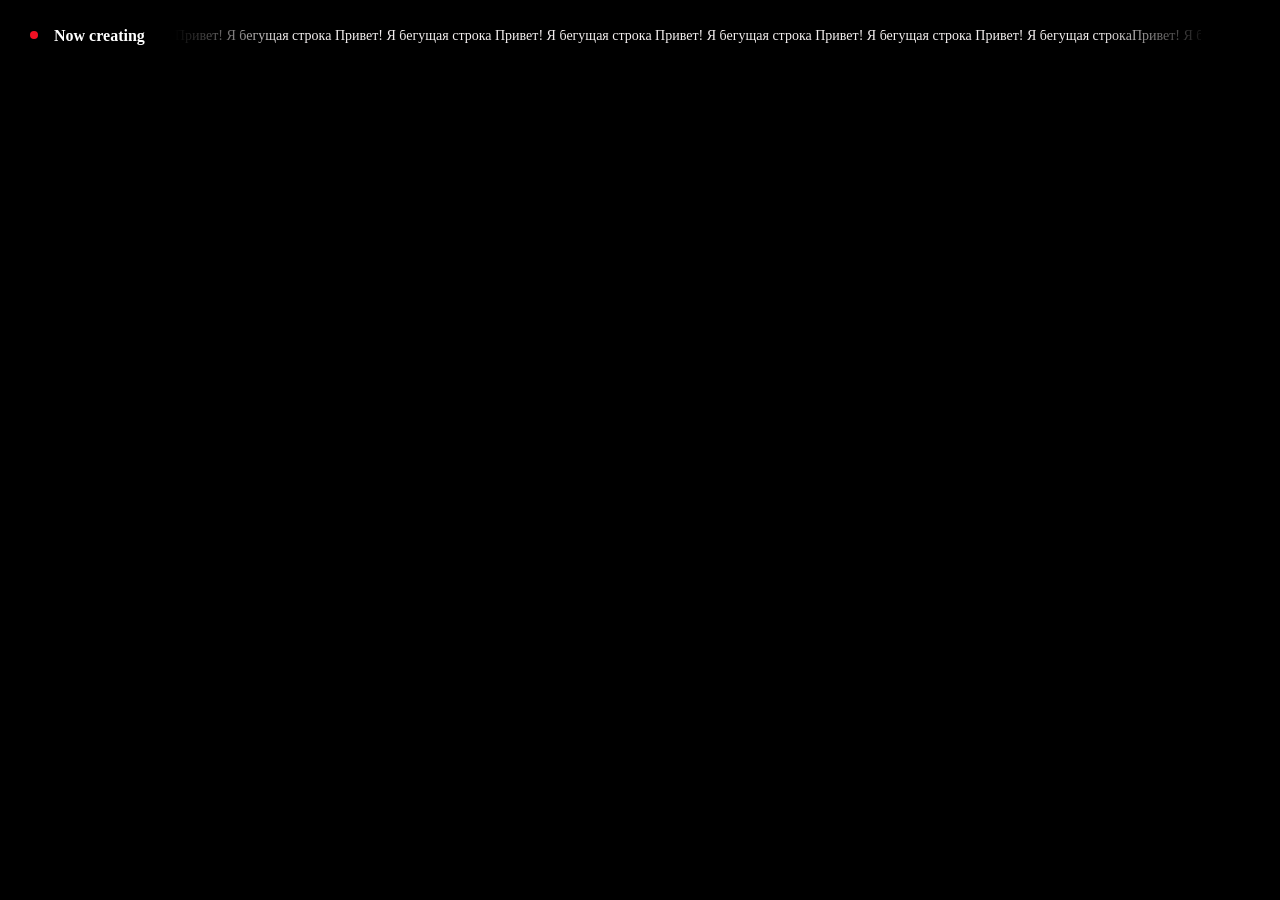
==== index.html @ 4b79b08d "b" ====
<!DOCTYPE html>
<html lang="ru">
<head>
    <meta charset="UTF-8">
    <meta name="viewport" content="width=device-width, initial-scale=1.0">
    <link rel="stylesheet" href="assets/style/rest.css">
    <link rel="stylesheet" href="assets/style/style.css">
    <title>THE ICE - Химчистка хоккейной формы</title>
</head>
<body>
    <div class="status_bar">
        <div class="item status-bar__title-wrapper"><div class="status-bar__dot"></div>Now creating</div>
        <div class="item status-bar__container">
            <div class="status-bar__gradient is-dark"></div>
            <div class="status-bar__gradient is-dark-right"></div>
            <section class="beg_str">
                <div class="el"></div>
                <div class="el el1"> Привет! Я бегущая строка Привет! Я бегущая строка Привет! Я бегущая строка </div>
                <!-- <div class="el el2">Привет! Я бегущая строка Привет! Я бегущая строка Привет! Я бегущая строка </div> -->
            </section>
        </div>
        <div class="item wg-element">3</div>
    </div>
</body>
</html>
---- assets/style/rest.css ----
Reset and base styles 
* {
	padding: 0px;
	margin: 0px;
	border: none;
}

*,
*::before,
*::after {
	box-sizing: border-box;
}

/* Links */

a, a:link, a:visited  {
    text-decoration: none;
}

a:hover  {
    text-decoration: none;
}

/* Common */

aside, nav, footer, header, section, main {
	display: block;
}

h1, h2, h3, h4, h5, h6, p {
    font-size: inherit;
	font-weight: inherit;
}

ul, ul li {
	list-style: none;
}

img {
	vertical-align: top;
}

img, svg {
	max-width: 100%;
	height: auto;
}

address {
  font-style: normal;
}

/* Form */

input, textarea, button, select {
	font-family: inherit;
    font-size: inherit;
    color: inherit;
    background-color: transparent;
}

input::-ms-clear {
	display: none;
}

button, input[type="submit"] {
    display: inline-block;
    box-shadow: none;
    background-color: transparent;
    background: none;
    cursor: pointer;
}

input:focus, input:active,
button:focus, button:active {
    outline: none;
}

button::-moz-focus-inner {
	padding: 0;
	border: 0;
}

label {
	cursor: pointer;
}

legend {
	display: block;
}
---- assets/style/style.css ----
* {
    --bg-color: #000;
    --white: #F3EFEF;
    --defoult-red: #F21023;
}

body{
    margin: 0;
    padding: 1.25rem;
    width: 100%;
    font-weight: 400;
    background-color: var(--bg-color);
}

.status-bar__dot {
    display: inline-block;
    width: .5rem;
    height: .5rem;
    border-radius: 100vw;
    background-color: var(--defoult-red);
    margin-bottom: .1rem;
    margin-right: 1rem;
  }



.status_bar {
    color: white;
    display: grid;
    grid-template-columns: repeat(3, auto);
    gap: 10px;
    z-index: -1;
    justify-content: start;
    align-items: center;
    padding-right: 2rem;
    font-size: .875rem;
    line-height: 90%;
    position: fixed;
}

.status_bar .item {
    padding: 10px;
    /* border: 1px solid #ccc; */
}

.status-bar__title-wrapper {
    grid-column: 1 / 2; 
    white-space: pre;
    align-items: center;
    height: 100%;
    padding-left: 2rem;
    padding-right: 1rem;
    font-size: 1rem;
    font-weight: 800;
}

.status-bar__container {
    grid-column: 2 / 3;
    color: var(--white);
    align-items: center;
    width: 100%;
    height: 100%;
    position: relative;
    overflow: hidden;
}
.status-bar__gradient.is-dark-right{
    background-image: linear-gradient(to right, transparent, var(--bg-color));
    left: auto;
    right: 0;
}
.status-bar__gradient{
    z-index: 1;
    background-image: linear-gradient(to right, var(--bg-color), transparent);
    width: 7rem;
    height: 100%;
    position: absolute;
}
.status-bar__description {
    opacity: .4;
}
.status-bar__company {
    opacity: .8;
    margin-left: .5rem;
}
.wg-element {
    grid-column: 3 / 4;
    color: var(--bg-color);
}

.wg-element-wrapper.sw14{
    min-width: 3rem;
    display: block;
}
.wg-element-wrapper{
    align-items: center;
    width: 3rem;
    position: relative;
}
.wg-button{
    color: var(--bg-color);
    text-transform: uppercase;
    background-image: linear-gradient(135deg, rgba(214,163,228,0),rgba(214,163,228,.07));
    border: 1px solid rgba(255, 255, 255, .16);
    border-radius: 100vw;
    justify-content: center;
    align-items: center;
    min-width: 3rem;
    height: 2rem;
    padding: 0 .5rem;
    font-size: .825rem;
    text-decoration: none;
    transition: all .1s;
    position: relative;
    overflow: hidden;
}
.w-inline-block{
    max-width: 100%;
    display: inline-block;
}
.wg-button-text-lang{
    align-items: center;
    height: 2rem;
}

.beg_str{
    display: flex;
    overflow-x: hidden;
}
.el{
    white-space: nowrap;
    display: inline-block;
}
.el1{
    animation: marquee1 20s infinite linear;
    animation-delay: -20s;
}
.el2{
    animation: marquee2 20s infinite linear;
    animation-delay: -10s;
}
.el::after{
    content: ' Привет! Я бегущая строка Привет! Я бегущая строка Привет! Я бегущая строка Привет! Я бегущая строка Привет! Я бегущая строка Привет! Я бегущая строка ';
}
@keyframes marquee1 {
    0% {
        transform: translateX(100%);
    }
    100% {
        transform: translateX(-100%);
    }
}
@keyframes marquee2 {
    0% {
        transform: translateX(0%);
    }
    100% {
        transform: translateX(-200%);
    }
}
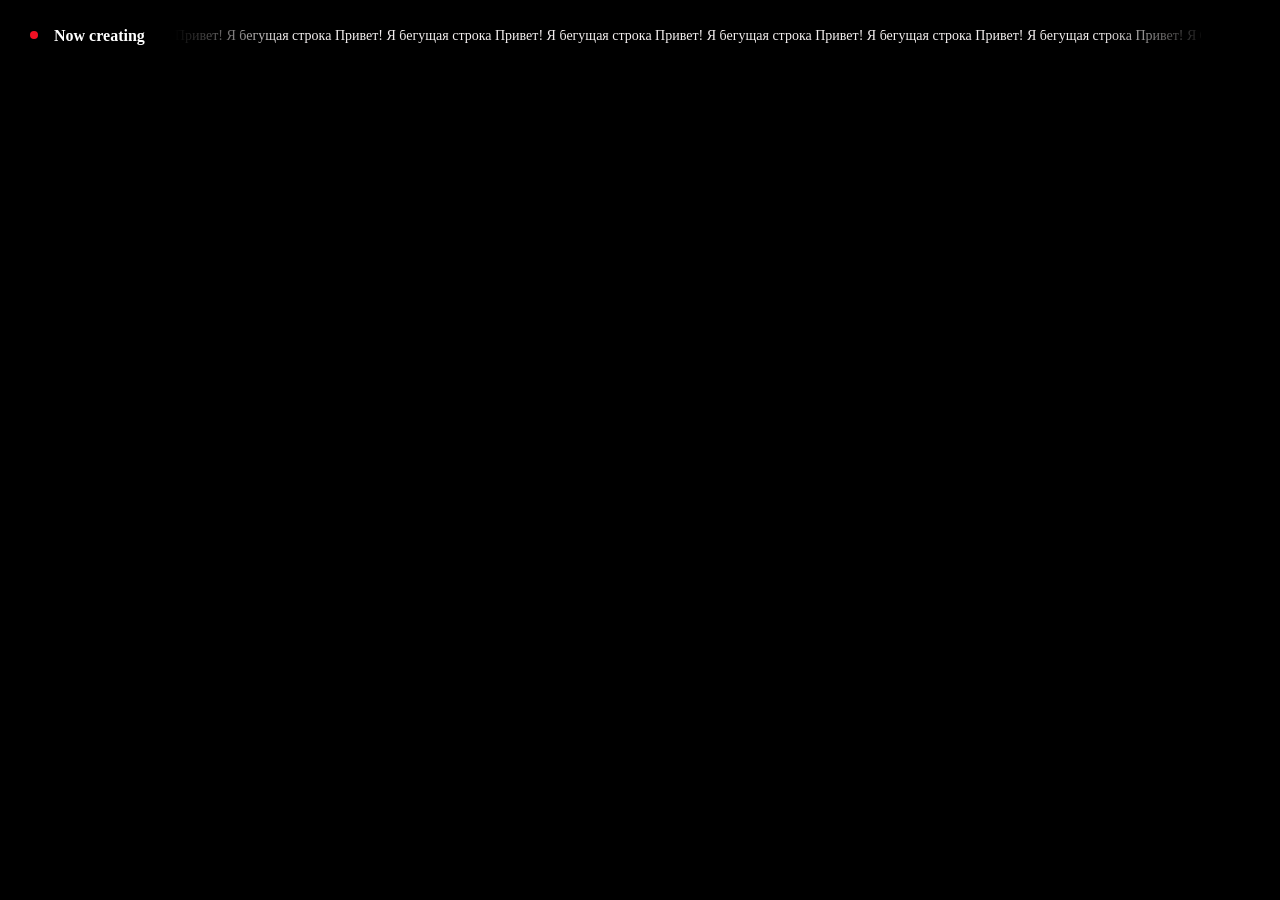
==== commit ae64e685: "sd" ====
--- a/index.html
+++ b/index.html
@@ -14,7 +14,6 @@
             <div class="status-bar__gradient is-dark"></div>
             <div class="status-bar__gradient is-dark-right"></div>
             <section class="beg_str">
-                <div class="el"></div>
                 <div class="el el1"> Привет! Я бегущая строка Привет! Я бегущая строка Привет! Я бегущая строка </div>
                 <!-- <div class="el el2">Привет! Я бегущая строка Привет! Я бегущая строка Привет! Я бегущая строка </div> -->
             </section>
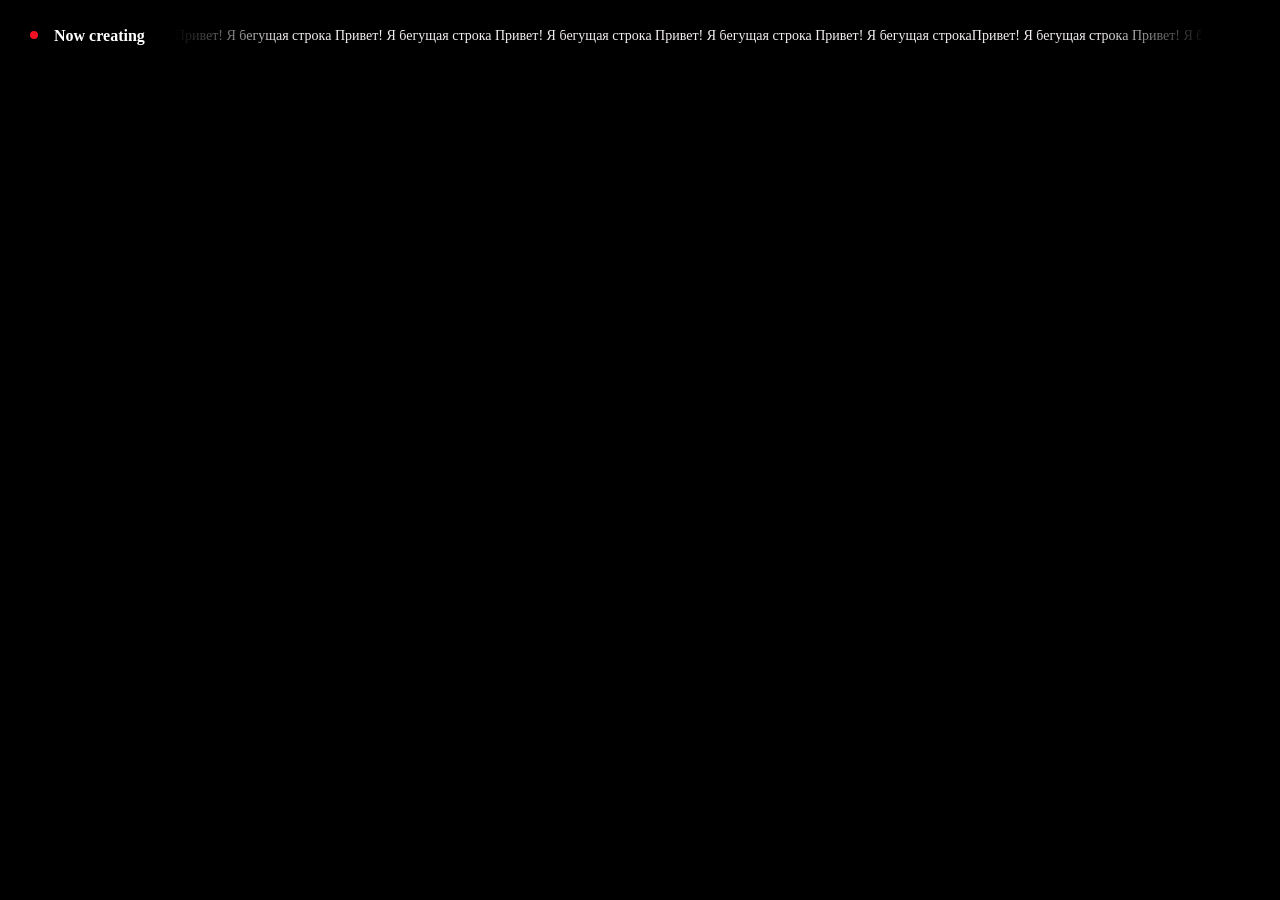
==== commit 93e8636f: "bbkh" ====
--- a/index.html
+++ b/index.html
@@ -15,7 +15,7 @@
             <div class="status-bar__gradient is-dark-right"></div>
             <section class="beg_str">
                 <div class="el el1"> Привет! Я бегущая строка Привет! Я бегущая строка Привет! Я бегущая строка </div>
-                <!-- <div class="el el2">Привет! Я бегущая строка Привет! Я бегущая строка Привет! Я бегущая строка </div> -->
+                <div class="el el2"> Привет! Я бегущая строка Привет! Я бегущая строка Привет! Я бегущая строка </div>
             </section>
         </div>
         <div class="item wg-element">3</div>
--- a/assets/style/style.css
+++ b/assets/style/style.css
@@ -139,7 +139,7 @@
     animation-delay: -10s;
 }
 .el::after{
-    content: ' Привет! Я бегущая строка Привет! Я бегущая строка Привет! Я бегущая строка Привет! Я бегущая строка Привет! Я бегущая строка Привет! Я бегущая строка ';
+    content: ' Привет! Я бегущая строка Привет! Я бегущая строка';
 }
 @keyframes marquee1 {
     0% {
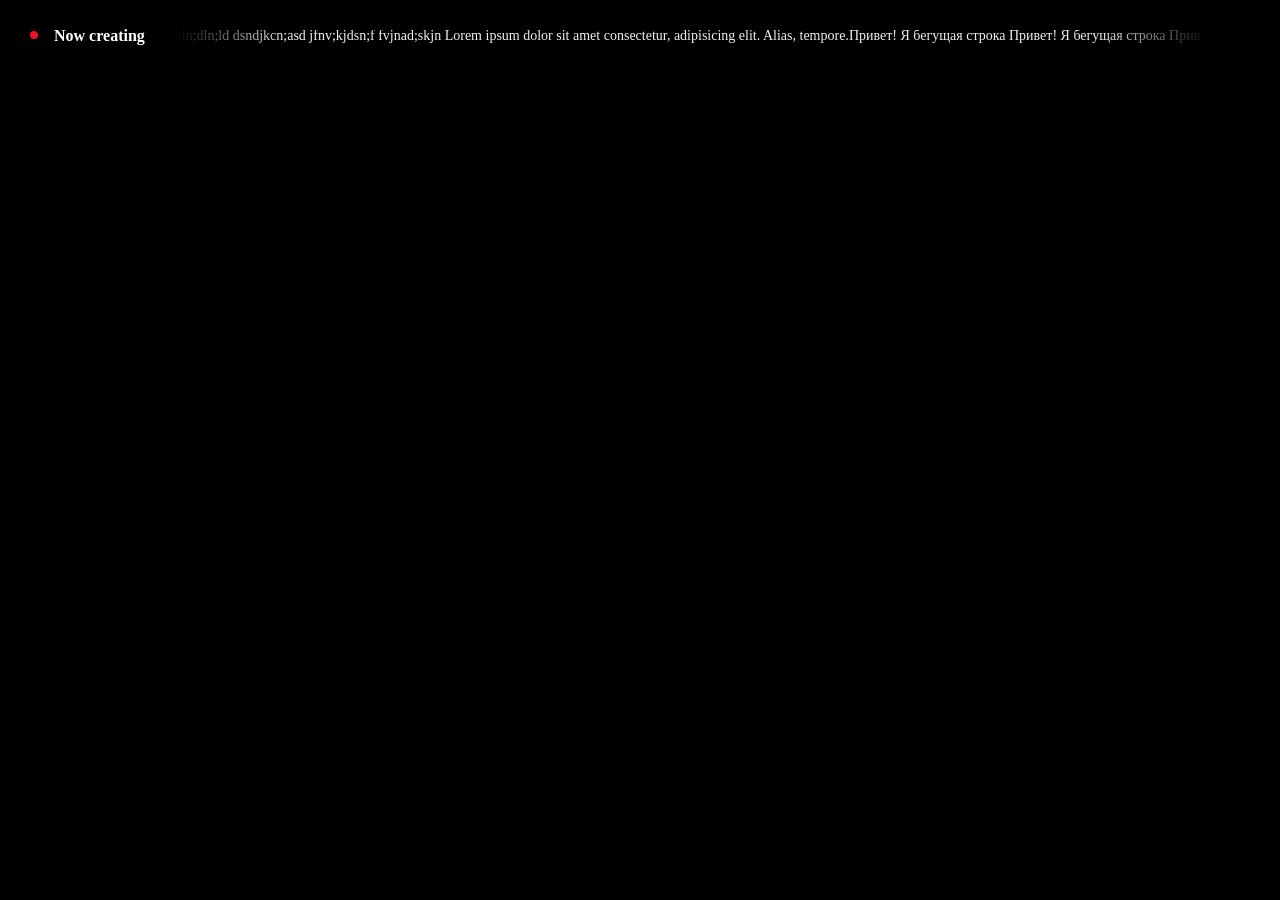
==== commit 2e11e4f2: "jnk" ====
--- a/index.html
+++ b/index.html
@@ -14,7 +14,7 @@
             <div class="status-bar__gradient is-dark"></div>
             <div class="status-bar__gradient is-dark-right"></div>
             <section class="beg_str">
-                <div class="el el1"> Привет! Я бегущая строка Привет! Я бегущая строка Привет! Я бегущая строка </div>
+                <div class="el el1"> kln;dln;ld dsndjkcn;asd jfnv;kjdsn;f fvjnad;skjn </div>
                 <div class="el el2"> Привет! Я бегущая строка Привет! Я бегущая строка Привет! Я бегущая строка </div>
             </section>
         </div>
--- a/assets/style/style.css
+++ b/assets/style/style.css
@@ -139,7 +139,7 @@
     animation-delay: -10s;
 }
 .el::after{
-    content: ' Привет! Я бегущая строка Привет! Я бегущая строка';
+    content: ' Lorem ipsum dolor sit amet consectetur, adipisicing elit. Alias, tempore. ';
 }
 @keyframes marquee1 {
     0% {
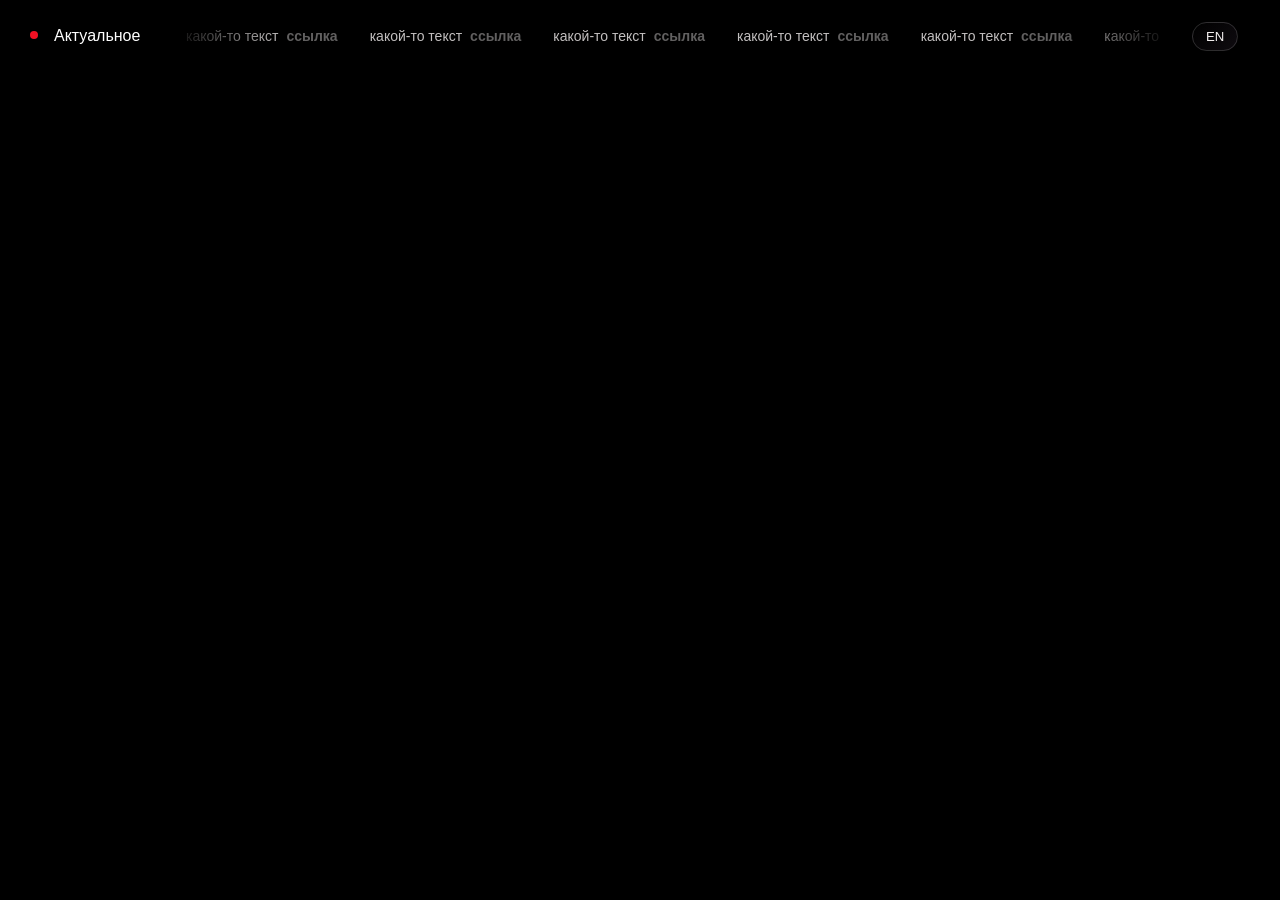
==== commit 6ad3c315: "klnsdnlk" ====
--- a/index.html
+++ b/index.html
@@ -6,19 +6,39 @@
     <link rel="stylesheet" href="assets/style/rest.css">
     <link rel="stylesheet" href="assets/style/style.css">
     <title>THE ICE - Химчистка хоккейной формы</title>
+    
 </head>
 <body>
     <div class="status_bar">
-        <div class="item status-bar__title-wrapper"><div class="status-bar__dot"></div>Now creating</div>
+        <div class="item status-bar__title-wrapper"><div class="status-bar__dot"></div>Актуальное</div>
         <div class="item status-bar__container">
             <div class="status-bar__gradient is-dark"></div>
             <div class="status-bar__gradient is-dark-right"></div>
-            <section class="beg_str">
-                <div class="el el1"> kln;dln;ld dsndjkcn;asd jfnv;kjdsn;f fvjnad;skjn </div>
-                <div class="el el2"> Привет! Я бегущая строка Привет! Я бегущая строка Привет! Я бегущая строка </div>
-            </section>
+            <div class="marquee">
+                <div class="marquee__inner-wrap">
+                    <div class="marquee__inner">
+                        <span><div class="status-bar__description">какой-то текст</div><a href="#" class="status-bar__company">ссылка</a></span>
+                        <span><div class="status-bar__description">какой-то текст</div><a href="#" class="status-bar__company">ссылка</a></span>
+                        <span><div class="status-bar__description">какой-то текст</div><a href="#" class="status-bar__company">ссылка</a></span>
+                        <span><div class="status-bar__description">какой-то текст</div><a href="#" class="status-bar__company">ссылка</a></span>
+                        <span><div class="status-bar__description">какой-то текст</div><a href="#" class="status-bar__company">ссылка</a></span>
+                        <span><div class="status-bar__description">какой-то текст</div><a href="#" class="status-bar__company">ссылка</a></span>
+                        <span><div class="status-bar__description">какой-то текст</div><a href="#" class="status-bar__company">ссылка</a></span>
+                        <span aria-hidden="true"><div class="status-bar__description">какой-то текст</div><a href="#" class="status-bar__company">ссылка</a></span>
+                        <span aria-hidden="true"><div class="status-bar__description">какой-то текст</div><a href="#" class="status-bar__company">ссылка</a></span>
+                        <span aria-hidden="true"><div class="status-bar__description">какой-то текст</div><a href="#" class="status-bar__company">ссылка</a></span>
+                        <span aria-hidden="true"><div class="status-bar__description">какой-то текст</div><a href="#" class="status-bar__company">ссылка</a></span>
+                        <span aria-hidden="true"><div class="status-bar__description">какой-то текст</div><a href="#" class="status-bar__company">ссылка</a></span>
+                        <span aria-hidden="true"><div class="status-bar__description">какой-то текст</div><a href="#" class="status-bar__company">ссылка</a></span>
+                        <span aria-hidden="true"><div class="status-bar__description">какой-то текст</div><a href="#" class="status-bar__company">ссылка</a></span>
+                    </div>
+                </div>
+            </div>
         </div>
-        <div class="item wg-element">3</div>
+        <div class="item wg-element">
+            <a href="#" class="wg-button">EN</a>
+        </div>
     </div>
+    <script src="assets/js/js.js"></script>
 </body>
 </html>
--- a/assets/style/style.css
+++ b/assets/style/style.css
@@ -1,10 +1,15 @@
+@import url('https://fonts.googleapis.com/css2?family=Inter:wght@100..900&display=swap');
+@import url(https://myfonts.ru/myfonts?fonts=wadik);
 * {
     --bg-color: #000;
     --white: #F3EFEF;
     --defoult-red: #F21023;
+    --Inter: "Inter", sans-serif;
+    --Wadik: 'Wadik', arial;
 }
 
 body{
+    font-family: var(--Wadik);
     margin: 0;
     padding: 1.25rem;
     width: 100%;
@@ -25,11 +30,12 @@
 
 
 .status_bar {
+    /* border: 2px solid #F3EFEF; */
     color: white;
     display: grid;
     grid-template-columns: repeat(3, auto);
     gap: 10px;
-    z-index: -1;
+    z-index: 1;
     justify-content: start;
     align-items: center;
     padding-right: 2rem;
@@ -44,6 +50,7 @@
 }
 
 .status-bar__title-wrapper {
+    font-family: var(--Wadik);
     grid-column: 1 / 2; 
     white-space: pre;
     align-items: center;
@@ -51,7 +58,7 @@
     padding-left: 2rem;
     padding-right: 1rem;
     font-size: 1rem;
-    font-weight: 800;
+    font-weight: 500;
 }
 
 .status-bar__container {
@@ -76,28 +83,25 @@
     position: absolute;
 }
 .status-bar__description {
-    opacity: .4;
+    opacity: .8;
+    color: var(--white);
+    white-space: nowrap;
 }
 .status-bar__company {
-    opacity: .8;
+    cursor: pointer;
+    text-decoration: none;
+    opacity: .4;
+    font-weight: 600;
     margin-left: .5rem;
+    color: var(--white);
+    white-space: nowrap;
 }
 .wg-element {
     grid-column: 3 / 4;
-    color: var(--bg-color);
 }
 
-.wg-element-wrapper.sw14{
-    min-width: 3rem;
-    display: block;
-}
-.wg-element-wrapper{
-    align-items: center;
-    width: 3rem;
-    position: relative;
-}
 .wg-button{
-    color: var(--bg-color);
+    color: var(--white);
     text-transform: uppercase;
     background-image: linear-gradient(135deg, rgba(214,163,228,0),rgba(214,163,228,.07));
     border: 1px solid rgba(255, 255, 255, .16);
@@ -105,55 +109,48 @@
     justify-content: center;
     align-items: center;
     min-width: 3rem;
-    height: 2rem;
-    padding: 0 .5rem;
+    height: 100%;
+    padding: .4rem .8rem;
     font-size: .825rem;
     text-decoration: none;
-    transition: all .1s;
     position: relative;
     overflow: hidden;
 }
-.w-inline-block{
-    max-width: 100%;
-    display: inline-block;
-}
-.wg-button-text-lang{
-    align-items: center;
-    height: 2rem;
-}
 
-.beg_str{
+.marquee {
     display: flex;
     overflow-x: hidden;
-}
-.el{
+    width: 100%;
+    pointer-events: none;
+  }
+  
+  .marquee__inner-wrap {
+    height: 100%;
+    width: 100%;
+  }
+  
+  .marquee span {
+    display: flex;
+    text-align: center;
+    color: var(--white);
     white-space: nowrap;
-    display: inline-block;
-}
-.el1{
-    animation: marquee1 20s infinite linear;
-    animation-delay: -20s;
-}
-.el2{
-    animation: marquee2 20s infinite linear;
-    animation-delay: -10s;
-}
-.el::after{
-    content: ' Lorem ipsum dolor sit amet consectetur, adipisicing elit. Alias, tempore. ';
-}
-@keyframes marquee1 {
-    0% {
-        transform: translateX(100%);
-    }
-    100% {
-        transform: translateX(-100%);
-    }
-}
-@keyframes marquee2 {
-    0% {
-        transform: translateX(0%);
-    }
-    100% {
-        transform: translateX(-200%);
-    }
-}+    padding: 0 1rem;
+    /* text-transform: uppercase; */
+  }
+  
+  .marquee__inner {
+    height: 100%;
+    width: fit-content;
+    align-items: center;
+    display: flex;
+    position: relative;
+    animation: marquee 10s linear infinite;
+    will-change: transform;
+  }
+  
+  @keyframes marquee {
+    0%  { transform: translate(0vw, 0); }
+    100% { transform: translate(-50%, 0); }
+  }
+
+  
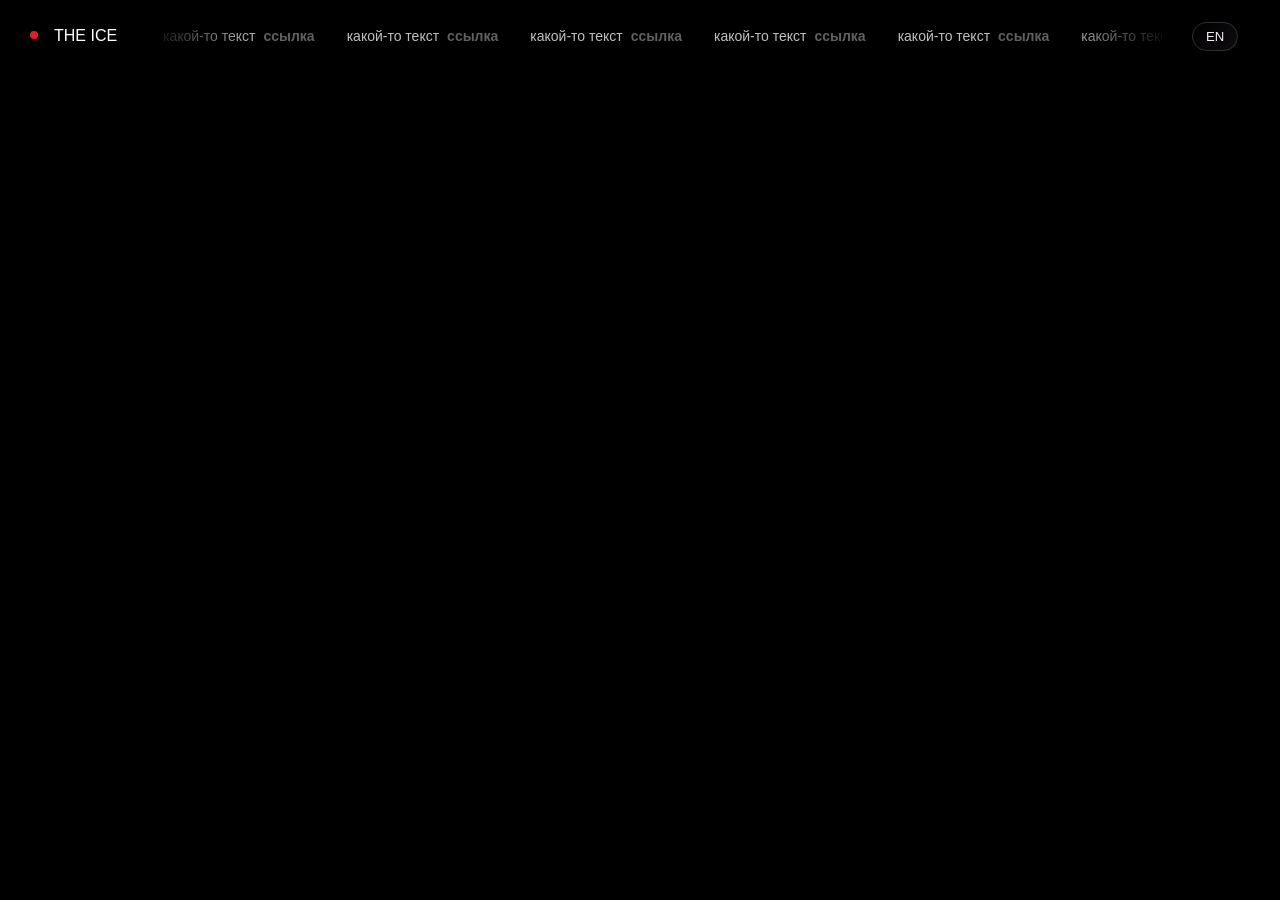
==== commit accc9705: "kjbefl" ====
--- a/index.html
+++ b/index.html
@@ -10,9 +10,9 @@
 </head>
 <body>
     <div class="status_bar">
-        <div class="item status-bar__title-wrapper"><div class="status-bar__dot"></div>Актуальное</div>
+        <div class="item status-bar__title-wrapper"><div class="status-bar__dot"></div>THE ICE</div>
         <div class="item status-bar__container">
-            <div class="status-bar__gradient is-dark"></div>
+            <div class="status-bar__gradient"></div>
             <div class="status-bar__gradient is-dark-right"></div>
             <div class="marquee">
                 <div class="marquee__inner-wrap">
@@ -23,8 +23,6 @@
                         <span><div class="status-bar__description">какой-то текст</div><a href="#" class="status-bar__company">ссылка</a></span>
                         <span><div class="status-bar__description">какой-то текст</div><a href="#" class="status-bar__company">ссылка</a></span>
                         <span><div class="status-bar__description">какой-то текст</div><a href="#" class="status-bar__company">ссылка</a></span>
-                        <span><div class="status-bar__description">какой-то текст</div><a href="#" class="status-bar__company">ссылка</a></span>
-                        <span aria-hidden="true"><div class="status-bar__description">какой-то текст</div><a href="#" class="status-bar__company">ссылка</a></span>
                         <span aria-hidden="true"><div class="status-bar__description">какой-то текст</div><a href="#" class="status-bar__company">ссылка</a></span>
                         <span aria-hidden="true"><div class="status-bar__description">какой-то текст</div><a href="#" class="status-bar__company">ссылка</a></span>
                         <span aria-hidden="true"><div class="status-bar__description">какой-то текст</div><a href="#" class="status-bar__company">ссылка</a></span>
--- a/assets/style/style.css
+++ b/assets/style/style.css
@@ -1,9 +1,9 @@
 @import url('https://fonts.googleapis.com/css2?family=Inter:wght@100..900&display=swap');
-@import url(https://myfonts.ru/myfonts?fonts=wadik);
+@import url('https://myfonts.ru/myfonts?fonts=wadik');
 * {
     --bg-color: #000;
     --white: #F3EFEF;
-    --defoult-red: #F21023;
+    --defoult-red: #e61c2c;
     --Inter: "Inter", sans-serif;
     --Wadik: 'Wadik', arial;
 }
@@ -62,6 +62,8 @@
 }
 
 .status-bar__container {
+
+    font-weight: 100;
     grid-column: 2 / 3;
     color: var(--white);
     align-items: center;
@@ -76,7 +78,8 @@
     right: 0;
 }
 .status-bar__gradient{
-    z-index: 1;
+    z-index: 2;
+    margin-top: -10px;
     background-image: linear-gradient(to right, var(--bg-color), transparent);
     width: 7rem;
     height: 100%;
